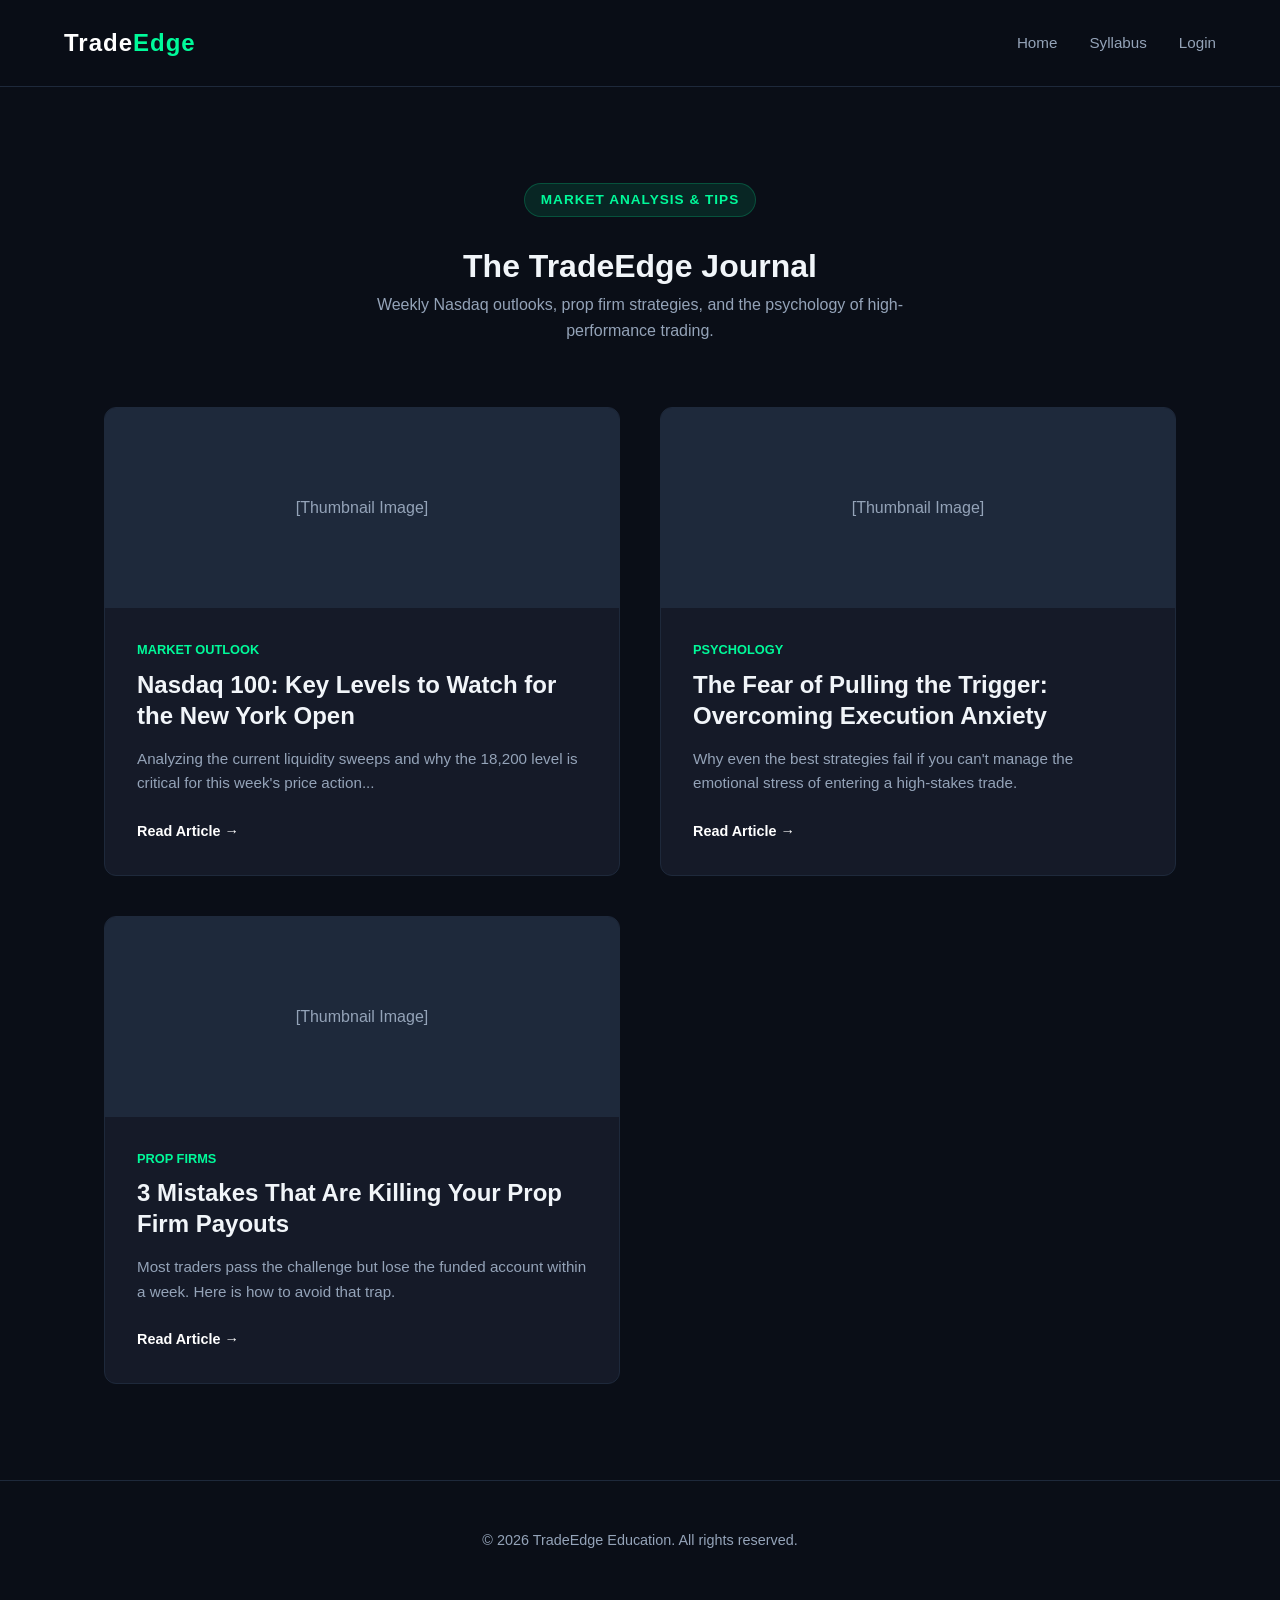
==== blog.html @ 43cee019 "Add files via upload" ====
<!DOCTYPE html>
<html lang="en">
<head>
    <meta charset="UTF-8">
    <meta name="viewport" content="width=device-width, initial-scale=1.0">
    <title>Market Insights | TradeEdge Blog</title>
    <link rel="stylesheet" href="style.css">
    <style>
        .blog-container { padding: 6rem 5%; max-width: 1200px; margin: 0 auto; }
        .blog-grid { 
            display: grid; 
            grid-template-columns: repeat(auto-fit, minmax(350px, 1fr)); 
            gap: 2.5rem; 
            margin-top: 3rem; 
        }
        .blog-card { 
            background: var(--bg-card); 
            border: 1px solid #1e293b; 
            border-radius: 12px; 
            overflow: hidden; 
            transition: transform 0.3s;
        }
        .blog-card:hover { transform: translateY(-10px); border-color: var(--accent-green); }
        .blog-img { width: 100%; height: 200px; background: #1e293b; display: flex; align-items: center; justify-content: center; color: var(--text-muted); }
        .blog-body { padding: 2rem; }
        .blog-tag { color: var(--accent-green); font-size: 0.8rem; font-weight: 700; text-transform: uppercase; margin-bottom: 0.5rem; display: block; }
        .blog-body h3 { margin-bottom: 1rem; font-size: 1.5rem; line-height: 1.3; }
        .blog-body p { color: var(--text-muted); font-size: 0.95rem; margin-bottom: 1.5rem; }
        .read-more { color: white; font-weight: 600; font-size: 0.9rem; display: flex; align-items: center; gap: 0.5rem; }
    </style>
</head>
<body>

    <header>
        <div class="logo"><a href="index.html">Trade<span>Edge</span></a></div>
        <ul class="nav-links">
            <li><a href="index.html">Home</a></li>
            <li><a href="course-details.html">Syllabus</a></li>
            <li><a href="login.html">Login</a></li>
        </ul>
    </header>

    <div class="blog-container">
        <div class="section-header">
            <div class="badge">Market Analysis & Tips</div>
            <h1>The TradeEdge Journal</h1>
            <p>Weekly Nasdaq outlooks, prop firm strategies, and the psychology of high-performance trading.</p>
        </div>

        <div class="blog-grid">
            <article class="blog-card">
                <div class="blog-img">[Thumbnail Image]</div>
                <div class="blog-body">
                    <span class="blog-tag">Market Outlook</span>
                    <h3>Nasdaq 100: Key Levels to Watch for the New York Open</h3>
                    <p>Analyzing the current liquidity sweeps and why the 18,200 level is critical for this week's price action...</p>
                    <a href="blog-post.html" class="read-more">Read Article →</a>
                </div>
            </article>

            <article class="blog-card">
                <div class="blog-img">[Thumbnail Image]</div>
                <div class="blog-body">
                    <span class="blog-tag">Psychology</span>
                    <h3>The Fear of Pulling the Trigger: Overcoming Execution Anxiety</h3>
                    <p>Why even the best strategies fail if you can't manage the emotional stress of entering a high-stakes trade.</p>
                    <a href="blog-post.html" class="read-more">Read Article →</a>
                </div>
            </article>

            <article class="blog-card">
                <div class="blog-img">[Thumbnail Image]</div>
                <div class="blog-body">
                    <span class="blog-tag">Prop Firms</span>
                    <h3>3 Mistakes That Are Killing Your Prop Firm Payouts</h3>
                    <p>Most traders pass the challenge but lose the funded account within a week. Here is how to avoid that trap.</p>
                    <a href="blog-post.html" class="read-more">Read Article →</a>
                </div>
            </article>
        </div>
    </div>

    <footer>
        <p>&copy; 2026 TradeEdge Education. All rights reserved.</p>
    </footer>

</body>
</html>
---- style.css ----
/* CSS Reset & Financial Theme Variables */
:root {
    --bg-dark: #0a0e17;
    --bg-card: #151a28;
    --accent-green: #00fa9a;
    --accent-hover: #00c77a;
    --text-main: #f1f5f9;
    --text-muted: #94a3b8;
}

* { 
    margin: 0; 
    padding: 0; 
    box-sizing: border-box; 
    font-family: 'Inter', -apple-system, BlinkMacSystemFont, sans-serif; 
}

body { 
    background-color: var(--bg-dark); 
    color: var(--text-main); 
    line-height: 1.6; 
    scroll-behavior: smooth; 
}

a { 
    text-decoration: none; 
    color: inherit; 
}

/* Navigation */
header { 
    background: rgba(10, 14, 23, 0.95); 
    padding: 1.5rem 5%; 
    display: flex; 
    justify-content: space-between; 
    align-items: center; 
    border-bottom: 1px solid #1e293b; 
    position: sticky; 
    top: 0; 
    z-index: 1000; 
    backdrop-filter: blur(10px); 
}
.logo { font-size: 1.5rem; font-weight: 800; color: white; letter-spacing: 1px; }
.logo span { color: var(--accent-green); }
.nav-links { list-style: none; display: flex; gap: 2rem; }
.nav-links li a { font-weight: 500; font-size: 0.95rem; color: var(--text-muted); transition: color 0.3s; }
.nav-links li a:hover { color: var(--text-main); }
.btn-outline { border: 1px solid var(--accent-green); color: var(--accent-green); padding: 0.5rem 1.5rem; border-radius: 4px; font-weight: 600; transition: all 0.3s; }
.btn-outline:hover { background: var(--accent-green); color: var(--bg-dark); }
.btn-solid { background: var(--accent-green); color: var(--bg-dark); padding: 0.8rem 2rem; border-radius: 4px; font-weight: 700; font-size: 1.1rem; border: none; cursor: pointer; transition: background 0.3s; display: inline-block; }
.btn-solid:hover { background: var(--accent-hover); }

/* Hero Section */
#hero { padding: 8rem 5% 6rem; text-align: center; background: radial-gradient(circle at center, #152336 0%, var(--bg-dark) 100%); }
.badge { display: inline-block; padding: 0.3rem 1rem; background: rgba(0, 250, 154, 0.1); color: var(--accent-green); border: 1px solid rgba(0, 250, 154, 0.2); border-radius: 50px; font-size: 0.85rem; font-weight: 600; margin-bottom: 1.5rem; letter-spacing: 1px; text-transform: uppercase; }
#hero h1 { font-size: 3.5rem; font-weight: 800; margin-bottom: 1.5rem; line-height: 1.2; }
#hero h1 span { color: var(--accent-green); }
#hero p { font-size: 1.2rem; color: var(--text-muted); margin-bottom: 2.5rem; max-width: 700px; margin-left: auto; margin-right: auto; }

/* Section Formatting */
section { padding: 6rem 5%; }
.section-header { text-align: center; margin-bottom: 4rem; }
.section-header h2 { font-size: 2.5rem; margin-bottom: 1rem; }
.section-header p { color: var(--text-muted); max-width: 600px; margin: 0 auto; }

/* Curriculum Grid */
.course-grid { display: grid; grid-template-columns: repeat(auto-fit, minmax(320px, 1fr)); gap: 2rem; max-width: 1200px; margin: 0 auto; }
.module-card { background: var(--bg-card); border: 1px solid #1e293b; padding: 2.5rem; border-radius: 12px; transition: transform 0.3s, border-color 0.3s; }
.module-card:hover { transform: translateY(-5px); border-color: var(--accent-green); }
.mod-num { color: var(--accent-green); font-weight: 700; font-size: 0.9rem; margin-bottom: 1rem; display: block; letter-spacing: 1px; }
.module-card h3 { font-size: 1.4rem; margin-bottom: 1rem; color: white; }
.module-card p { color: var(--text-muted); font-size: 0.95rem; }
.module-card ul { margin-top: 1.5rem; list-style: none; color: var(--text-muted); font-size: 0.9rem; }
.module-card ul li { margin-bottom: 0.5rem; padding-left: 1.5rem; position: relative; }
.module-card ul li::before { content: '✓'; color: var(--accent-green); position: absolute; left: 0; font-weight: bold; }

/* Instructor Section */
#instructor { background: var(--bg-card); border-top: 1px solid #1e293b; border-bottom: 1px solid #1e293b; }
.instructor-content { display: flex; gap: 4rem; align-items: center; max-width: 1000px; margin: 0 auto; flex-wrap: wrap; }
.instructor-img { flex: 1; min-width: 300px; aspect-ratio: 1; background: #1e293b; border-radius: 12px; position: relative; overflow: hidden; display: flex; align-items: center; justify-content: center; border: 2px solid #2a364a; }
.instructor-text { flex: 1.5; min-width: 300px; }
.instructor-text h2 { font-size: 2.5rem; margin-bottom: 0.5rem; }
.instructor-text h4 { color: var(--accent-green); font-weight: 500; margin-bottom: 1.5rem; font-size: 1.1rem; }
.instructor-text p { color: var(--text-muted); margin-bottom: 1rem; }

/* Pricing/Enrollment */
#enroll { text-align: center; }
.pricing-card { background: var(--bg-card); border: 1px solid var(--accent-green); max-width: 500px; margin: 0 auto; padding: 3rem; border-radius: 16px; position: relative; box-shadow: 0 0 30px rgba(0, 250, 154, 0.1); }
.price { font-size: 4rem; font-weight: 800; color: white; margin: 1rem 0; }

/* Added CSS for the discount strike-through */
.old-price { 
    font-size: 2rem; 
    color: #ef4444; /* A soft red color to show the discount */
    text-decoration: line-through; 
    margin-right: 0.5rem; 
    font-weight: 600; 
    opacity: 0.8; 
}

.price span { font-size: 1.5rem; color: var(--text-muted); font-weight: 500; }
.guarantee { margin-top: 1.5rem; font-size: 0.85rem; color: var(--text-muted); }

/* Footer */
footer { background: var(--bg-dark); color: var(--text-muted); text-align: center; padding: 3rem 5%; border-top: 1px solid #1e293b; font-size: 0.9rem; }

/* Mobile */
@media (max-width: 768px) {
    .nav-links { display: none; }
    #hero h1 { font-size: 2.5rem; }
    .instructor-content { flex-direction: column; text-align: center; }
}
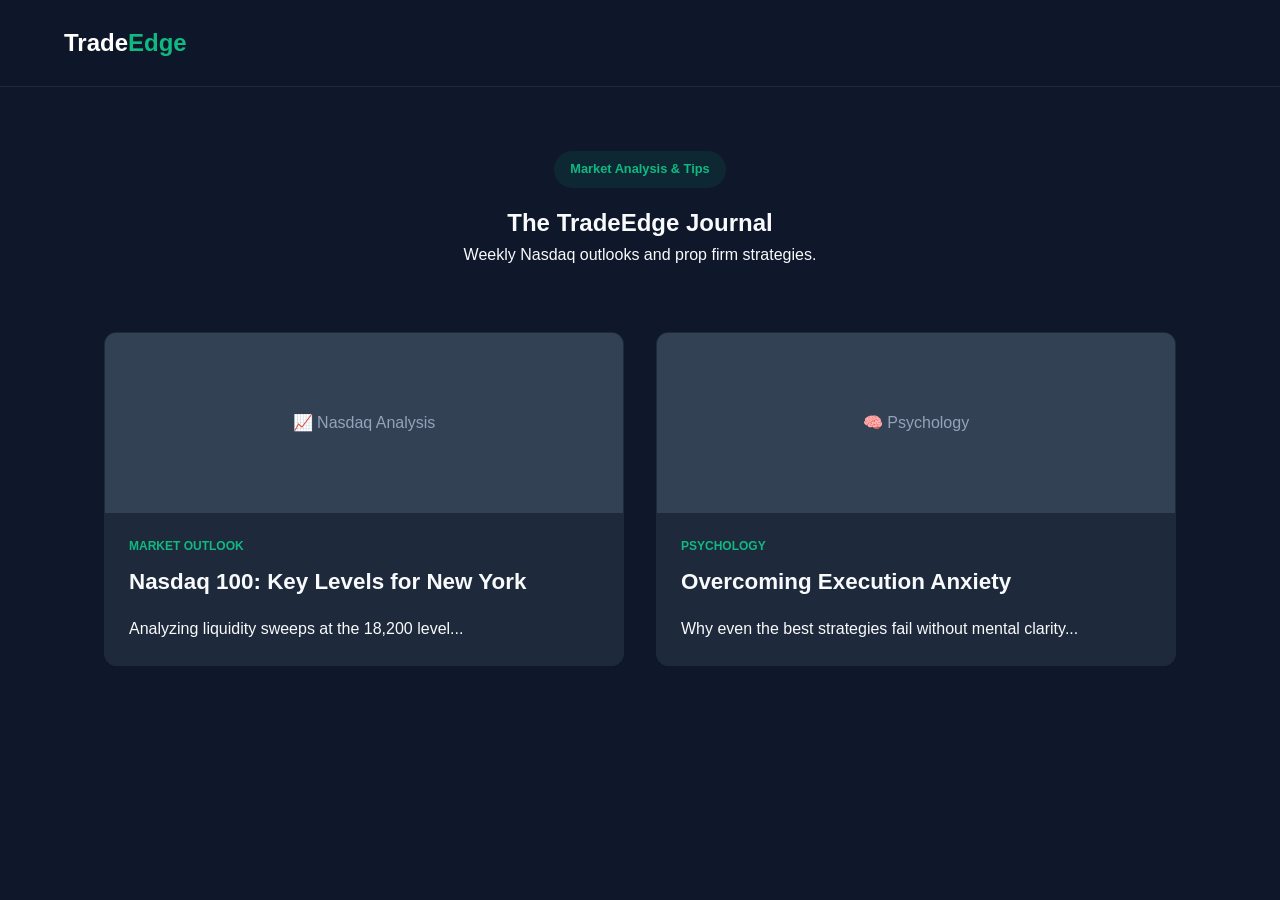
==== commit b4edc9c2: "Add files via upload" ====
--- a/blog.html
+++ b/blog.html
@@ -3,86 +3,172 @@
 <head>
     <meta charset="UTF-8">
     <meta name="viewport" content="width=device-width, initial-scale=1.0">
-    <title>Market Insights | TradeEdge Blog</title>
-    <link rel="stylesheet" href="style.css">
+    <title>The TradeEdge Journal</title>
     <style>
-        .blog-container { padding: 6rem 5%; max-width: 1200px; margin: 0 auto; }
+        :root {
+            --bg-dark: #0f172a;
+            --bg-card: #1e293b;
+            --accent-green: #10b981;
+            --text-main: #f8fafc;
+            --text-muted: #94a3b8;
+        }
+
+        * { margin: 0; padding: 0; box-sizing: border-box; }
+        body { background: var(--bg-dark); color: var(--text-main); font-family: 'Inter', sans-serif; line-height: 1.6; }
+        a { text-decoration: none; transition: 0.3s; }
+
+        header { 
+            padding: 1.5rem 5%; 
+            display: flex; 
+            justify-content: space-between; 
+            align-items: center; 
+            border-bottom: 1px solid #1e293b;
+            background: rgba(15, 23, 42, 0.9);
+            position: sticky; top: 0; z-index: 100;
+        }
+        .logo a { font-size: 1.5rem; font-weight: 800; color: white; }
+        .logo span { color: var(--accent-green); }
+
+        /* Navigation Button */
+        .btn-back { color: var(--text-muted); cursor: pointer; display: none; font-weight: 600; }
+        .btn-back:hover { color: white; }
+
+        .container { padding: 4rem 5%; max-width: 1200px; margin: 0 auto; }
+
+        /* GRID VIEW */
+        #blog-grid-view .section-header { text-align: center; margin-bottom: 4rem; }
+        .badge { background: rgba(16, 185, 129, 0.1); color: var(--accent-green); padding: 0.5rem 1rem; border-radius: 50px; font-size: 0.8rem; font-weight: 700; display: inline-block; margin-bottom: 1rem; }
+        
         .blog-grid { 
             display: grid; 
-            grid-template-columns: repeat(auto-fit, minmax(350px, 1fr)); 
-            gap: 2.5rem; 
-            margin-top: 3rem; 
+            grid-template-columns: repeat(auto-fit, minmax(320px, 1fr)); 
+            gap: 2rem; 
         }
         .blog-card { 
-            background: var(--bg-card); 
-            border: 1px solid #1e293b; 
-            border-radius: 12px; 
-            overflow: hidden; 
-            transition: transform 0.3s;
+            background: var(--bg-card); border: 1px solid #1e293b; 
+            border-radius: 12px; overflow: hidden; cursor: pointer;
         }
-        .blog-card:hover { transform: translateY(-10px); border-color: var(--accent-green); }
-        .blog-img { width: 100%; height: 200px; background: #1e293b; display: flex; align-items: center; justify-content: center; color: var(--text-muted); }
-        .blog-body { padding: 2rem; }
-        .blog-tag { color: var(--accent-green); font-size: 0.8rem; font-weight: 700; text-transform: uppercase; margin-bottom: 0.5rem; display: block; }
-        .blog-body h3 { margin-bottom: 1rem; font-size: 1.5rem; line-height: 1.3; }
-        .blog-body p { color: var(--text-muted); font-size: 0.95rem; margin-bottom: 1.5rem; }
-        .read-more { color: white; font-weight: 600; font-size: 0.9rem; display: flex; align-items: center; gap: 0.5rem; }
+        .blog-card:hover { transform: translateY(-5px); border-color: var(--accent-green); }
+        .blog-img { height: 180px; background: #334155; display: flex; align-items: center; justify-content: center; color: var(--text-muted); }
+        .blog-body { padding: 1.5rem; }
+        .blog-tag { color: var(--accent-green); font-size: 0.75rem; font-weight: 700; text-transform: uppercase; margin-bottom: 0.5rem; display: block; }
+        .blog-body h3 { margin-bottom: 1rem; font-size: 1.4rem; }
+
+        /* POST VIEW (Hidden by default) */
+        #post-view { display: none; max-width: 800px; margin: 0 auto; animation: fadeIn 0.4s ease; }
+        .post-header { text-align: center; margin-bottom: 3rem; }
+        .post-header h1 { font-size: 2.5rem; margin: 1rem 0; }
+        .post-featured-img { width: 100%; height: 350px; background: #334155; border-radius: 12px; margin-bottom: 2rem; }
+        
+        blockquote { 
+            border-left: 4px solid var(--accent-green); 
+            padding: 1.5rem; margin: 2rem 0; 
+            background: rgba(16, 185, 129, 0.05); font-style: italic; 
+        }
+
+        @keyframes fadeIn { from { opacity: 0; transform: translateY(10px); } to { opacity: 1; transform: translateY(0); } }
     </style>
 </head>
 <body>
 
     <header>
-        <div class="logo"><a href="index.html">Trade<span>Edge</span></a></div>
-        <ul class="nav-links">
-            <li><a href="index.html">Home</a></li>
-            <li><a href="course-details.html">Syllabus</a></li>
-            <li><a href="login.html">Login</a></li>
-        </ul>
+        <div class="logo"><a href="#" onclick="showGrid()">Trade<span>Edge</span></a></div>
+        <div id="back-btn" class="btn-back" onclick="showGrid()">← Back to Journal</div>
     </header>
 
-    <div class="blog-container">
-        <div class="section-header">
-            <div class="badge">Market Analysis & Tips</div>
-            <h1>The TradeEdge Journal</h1>
-            <p>Weekly Nasdaq outlooks, prop firm strategies, and the psychology of high-performance trading.</p>
-        </div>
+    <main class="container">
+        
+        <section id="blog-grid-view">
+            <div class="section-header">
+                <div class="badge">Market Analysis & Tips</div>
+                <h1>The TradeEdge Journal</h1>
+                <p>Weekly Nasdaq outlooks and prop firm strategies.</p>
+            </div>
 
-        <div class="blog-grid">
-            <article class="blog-card">
-                <div class="blog-img">[Thumbnail Image]</div>
-                <div class="blog-body">
-                    <span class="blog-tag">Market Outlook</span>
-                    <h3>Nasdaq 100: Key Levels to Watch for the New York Open</h3>
-                    <p>Analyzing the current liquidity sweeps and why the 18,200 level is critical for this week's price action...</p>
-                    <a href="blog-post.html" class="read-more">Read Article →</a>
+            <div class="blog-grid">
+                <article class="blog-card" onclick="openPost('nasdaq')">
+                    <div class="blog-img">📈 Nasdaq Analysis</div>
+                    <div class="blog-body">
+                        <span class="blog-tag">Market Outlook</span>
+                        <h3>Nasdaq 100: Key Levels for New York</h3>
+                        <p>Analyzing liquidity sweeps at the 18,200 level...</p>
+                    </div>
+                </article>
+
+                <article class="blog-card" onclick="openPost('psychology')">
+                    <div class="blog-img">🧠 Psychology</div>
+                    <div class="blog-body">
+                        <span class="blog-tag">Psychology</span>
+                        <h3>Overcoming Execution Anxiety</h3>
+                        <p>Why even the best strategies fail without mental clarity...</p>
+                    </div>
+                </article>
+            </div>
+        </section>
+
+        <section id="post-view">
+            <header class="post-header">
+                <span id="post-category" class="blog-tag"></span>
+                <h1 id="post-title"></h1>
+                <p id="post-meta" style="color: var(--text-muted);"></p>
+            </header>
+
+            <div class="post-featured-img"></div>
+
+            <div id="post-content" class="post-body">
                 </div>
-            </article>
+        </section>
 
-            <article class="blog-card">
-                <div class="blog-img">[Thumbnail Image]</div>
-                <div class="blog-body">
-                    <span class="blog-tag">Psychology</span>
-                    <h3>The Fear of Pulling the Trigger: Overcoming Execution Anxiety</h3>
-                    <p>Why even the best strategies fail if you can't manage the emotional stress of entering a high-stakes trade.</p>
-                    <a href="blog-post.html" class="read-more">Read Article →</a>
-                </div>
-            </article>
+    </main>
 
-            <article class="blog-card">
-                <div class="blog-img">[Thumbnail Image]</div>
-                <div class="blog-body">
-                    <span class="blog-tag">Prop Firms</span>
-                    <h3>3 Mistakes That Are Killing Your Prop Firm Payouts</h3>
-                    <p>Most traders pass the challenge but lose the funded account within a week. Here is how to avoid that trap.</p>
-                    <a href="blog-post.html" class="read-more">Read Article →</a>
-                </div>
-            </article>
-        </div>
-    </div>
+    <script>
+        // Post Data Storage
+        const posts = {
+            'nasdaq': {
+                tag: 'Market Outlook',
+                title: 'Nasdaq 100: Key Levels for New York',
+                meta: 'By Ahmad Riezkih • April 7, 2026',
+                content: `
+                    <p>Trading the Nasdaq requires understanding <strong>time and liquidity</strong>. Today we are looking at a specific fair value gap.</p>
+                    <blockquote>"Price doesn't move randomly; it moves from one area of liquidity to the next."</blockquote>
+                    <h2>Strategic Execution</h2>
+                    <p>We are looking for a sweep of the previous day's high before the London close.</p>
+                `
+            },
+            'psychology': {
+                tag: 'Psychology',
+                title: 'Overcoming Execution Anxiety',
+                meta: 'By Ahmad Riezkih • April 5, 2026',
+                content: `
+                    <p>Fear of pulling the trigger is the #1 killer of funded accounts. This usually stems from a lack of trust in your data.</p>
+                    <h2>The Solution</h2>
+                    <p>Lower your risk per trade until the "pain" of losing is neutralized.</p>
+                `
+            }
+        };
 
-    <footer>
-        <p>&copy; 2026 TradeEdge Education. All rights reserved.</p>
-    </footer>
+        function openPost(postId) {
+            const post = posts[postId];
+            
+            // Fill post content
+            document.getElementById('post-category').innerText = post.tag;
+            document.getElementById('post-title').innerText = post.title;
+            document.getElementById('post-meta').innerText = post.meta;
+            document.getElementById('post-content').innerHTML = post.content;
+
+            // Switch Views
+            document.getElementById('blog-grid-view').style.display = 'none';
+            document.getElementById('post-view').style.display = 'block';
+            document.getElementById('back-btn').style.display = 'block';
+            window.scrollTo(0,0);
+        }
+
+        function showGrid() {
+            document.getElementById('blog-grid-view').style.display = 'block';
+            document.getElementById('post-view').style.display = 'none';
+            document.getElementById('back-btn').style.display = 'none';
+        }
+    </script>
 
 </body>
 </html>
